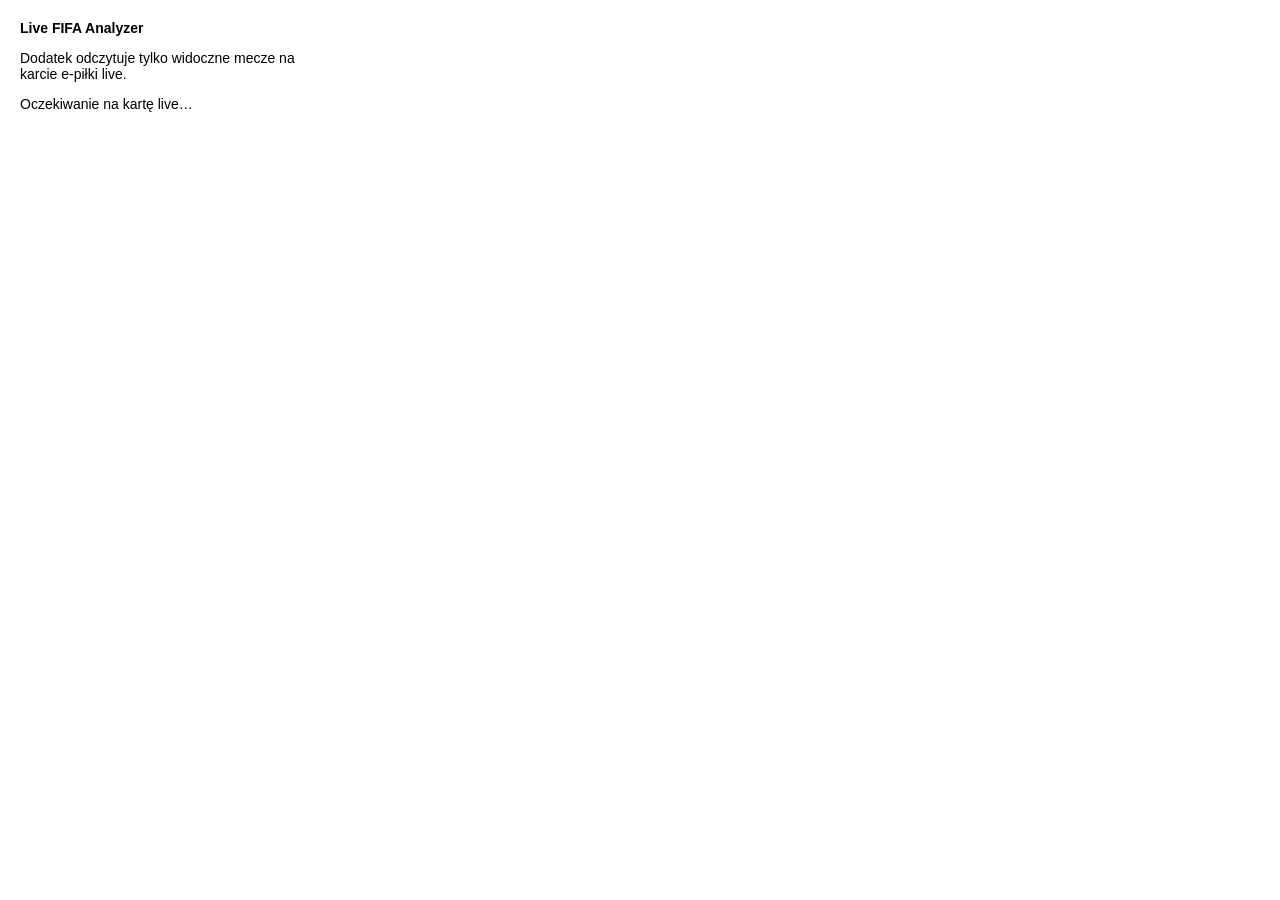
==== chrome_bridge/popup.html @ ef1d9f7c "Initial Live FIFA Analyzer local web dashboard" ====
<!doctype html><html lang="pl"><meta charset="utf-8"><style>body{font:14px sans-serif;width:310px;padding:12px}#status{display:block;margin-top:8px}</style><body><strong>Live FIFA Analyzer</strong><p>Dodatek odczytuje tylko widoczne mecze na karcie e-piłki live.</p><span id="status">Oczekiwanie na kartę live…</span><script src="popup.js"></script></body></html>
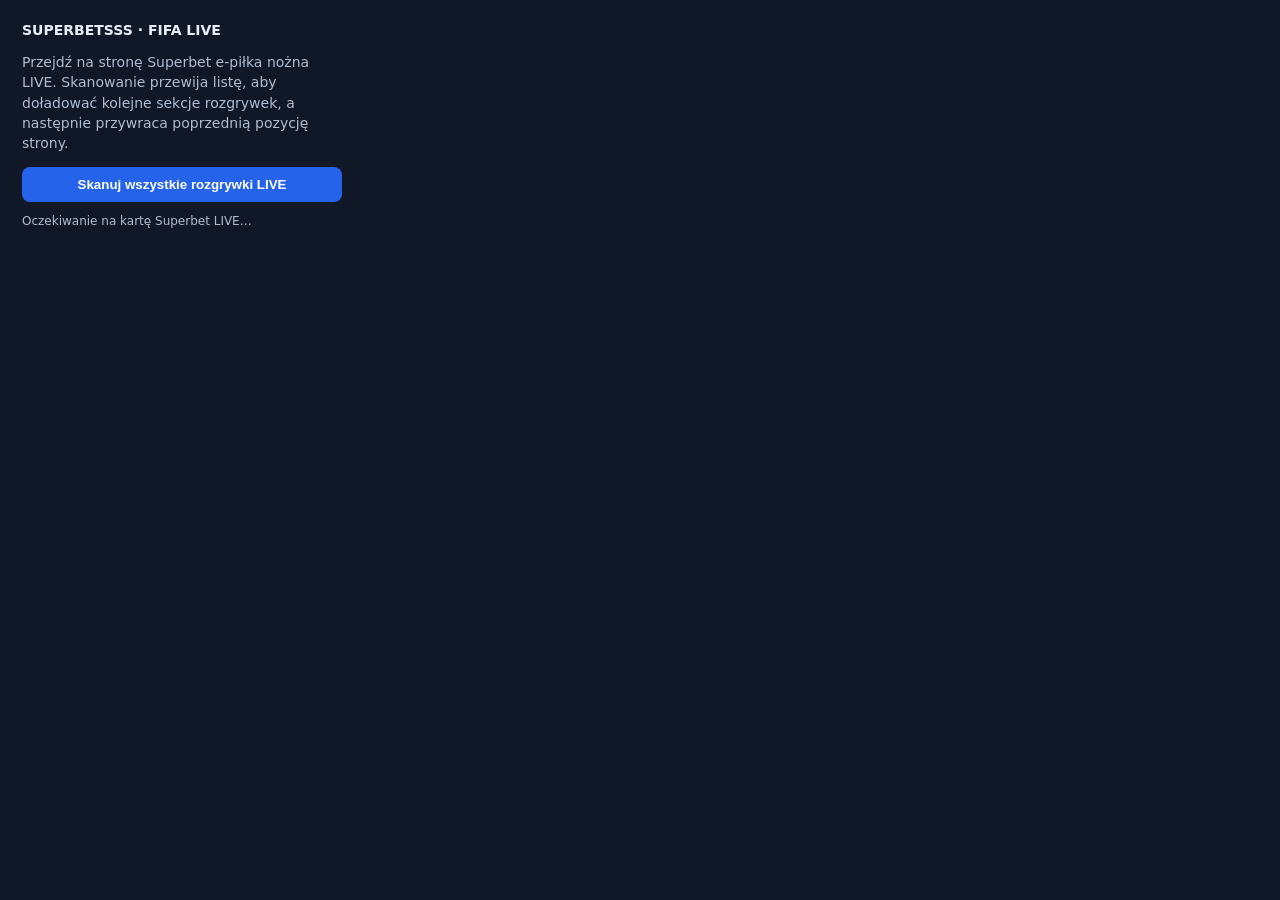
==== commit a5b89749: "Add full live FIFA competition scan and competition filter" ====
--- a/chrome_bridge/popup.html
+++ b/chrome_bridge/popup.html
@@ -1 +1 @@
-<!doctype html><html lang="pl"><meta charset="utf-8"><style>body{font:14px sans-serif;width:310px;padding:12px}#status{display:block;margin-top:8px}</style><body><strong>Live FIFA Analyzer</strong><p>Dodatek odczytuje tylko widoczne mecze na karcie e-piłki live.</p><span id="status">Oczekiwanie na kartę live…</span><script src="popup.js"></script></body></html>
+<!doctype html><html lang="pl"><head><meta charset="utf-8"><style>body{font:14px system-ui,sans-serif;width:320px;padding:14px;background:#101827;color:#e8eef8}button{width:100%;padding:10px;border:0;border-radius:8px;background:#2563eb;color:white;font-weight:650;cursor:pointer}button:disabled{opacity:.55;cursor:wait}p{line-height:1.45;color:#aebbd0}#status{display:block;margin-top:12px;font-size:12px;color:#aebbd0}</style></head><body><strong>SUPERBETSSS · FIFA LIVE</strong><p>Przejdź na stronę Superbet e-piłka nożna LIVE. Skanowanie przewija listę, aby doładować kolejne sekcje rozgrywek, a następnie przywraca poprzednią pozycję strony.</p><button id="scanAllBtn" type="button">Skanuj wszystkie rozgrywki LIVE</button><span id="status">Oczekiwanie na kartę Superbet LIVE…</span><script src="popup.js"></script></body></html>
